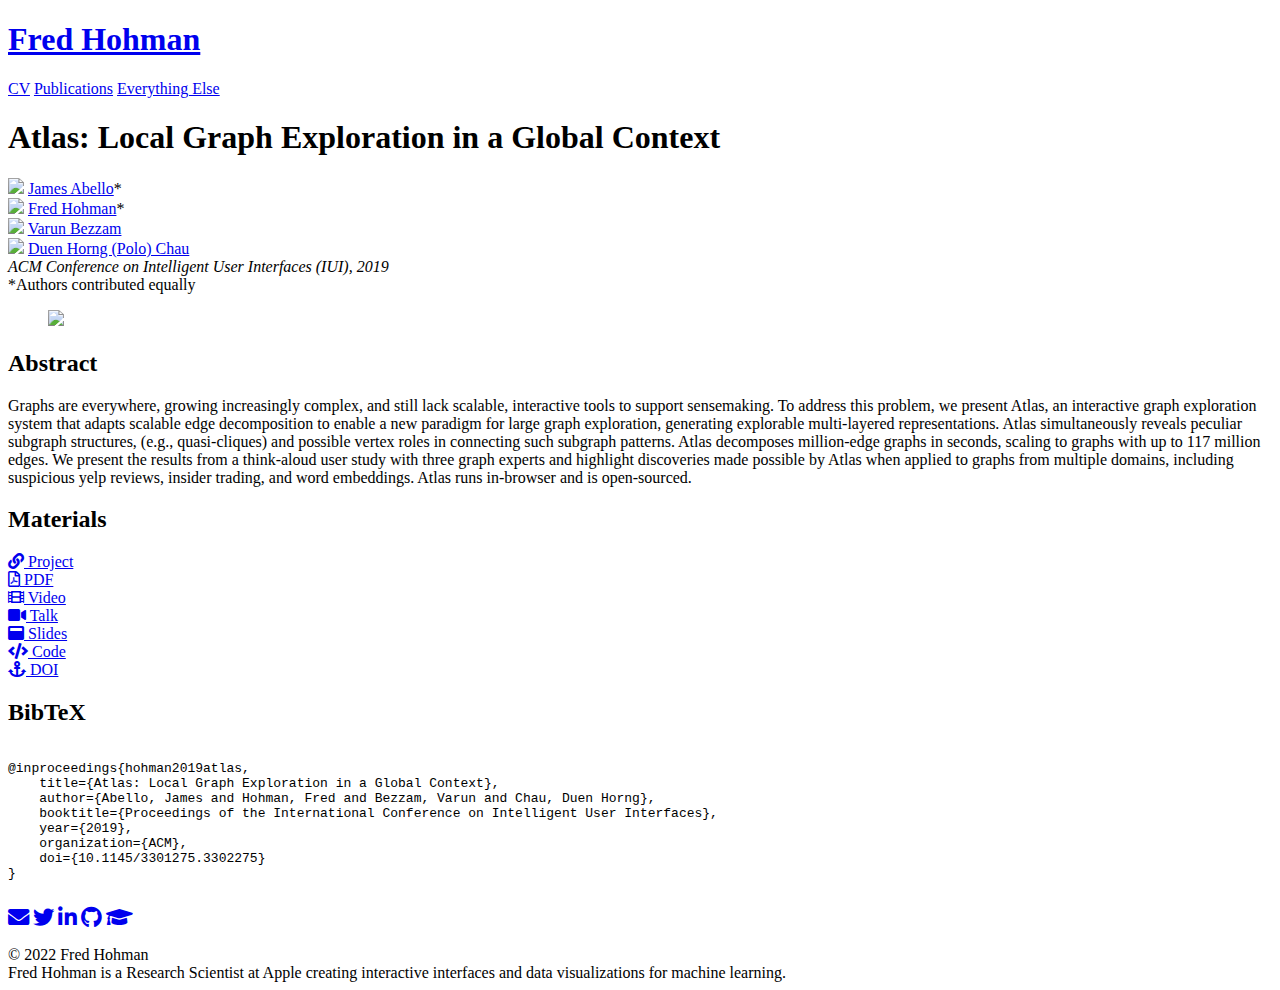
==== Graph Cities.html @ ca77910b "Add files via upload" ====
<!DOCTYPE html>
<html lang="en-US">
  <head>
  <meta charset="utf-8">
  <link href="https://gmpg.org/xfn/11" rel="profile">
  <link href="https://fonts.googleapis.com/css?family=Gaegu:300,700" rel="stylesheet">

  <!-- Enable responsiveness on mobile devices -->
  <meta name="viewport" content="width=device-width, initial-scale=1.0">

  <!-- Share card -->
  <meta name="twitter:card" content="summary" />
  <meta name="twitter:site" content="@fredhohman" />
  <meta name="twitter:creator" content="@fredhohman" />
  <meta property="og:url" content="https://fredhohman.com/" />
  <meta property="og:title" content="Fred Hohman" />
  <meta property="og:description" content="Fred Hohman is a Research Scientist at Apple creating interactive interfaces and data visualizations for machine learning." />
  <meta property="og:image" content="http://fredhohman.com/images/share.png" />

  <title>
    
      Atlas: Local Graph Exploration in a Global Context — Fred Hohman
    
  </title>

  <!-- CSS -->
  <link rel="stylesheet" href="C:\Users\anant\Documents\Graph Cities\styles.css">
  <!-- <link rel="stylesheet" href="styles.css"> -->
  <link href="https://use.fontawesome.com/releases/v5.5.0/css/all.css" rel="stylesheet">

  <!-- Icons -->
  <link rel="apple-touch-icon" sizes="180x180" href="/icons/apple-touch-icon.png?v=xQdLjRyXLj">
  <link rel="icon" type="image/png" sizes="32x32" href="/icons/favicon-32x32.png?v=xQdLjRyXLj">
  <link rel="icon" type="image/png" sizes="16x16" href="/icons/favicon-16x16.png?v=xQdLjRyXLj">
  <link rel="manifest" href="/icons/site.webmanifest?v=xQdLjRyXLj">
  <link rel="mask-icon" href="/icons/safari-pinned-tab.svg?v=xQdLjRyXLj" color="#313131">
  <link rel="shortcut icon" href="/icons/favicon.ico?v=xQdLjRyXLj">
  <meta name="msapplication-TileColor" content="#313131">
  <meta name="msapplication-config" content="/icons/browserconfig.xml?v=xQdLjRyXLj">
  <meta name="theme-color" content="#ffffff">

  <!-- Feed -->
  <link type="application/atom+xml" rel="alternate" href="https://fredhohman.com/feed.xml" title="Fred Hohman" />

  <!-- Google Analytics -->
  <script>
    (function(i,s,o,g,r,a,m){i['GoogleAnalyticsObject']=r;i[r]=i[r]||function(){
    (i[r].q=i[r].q||[]).push(arguments)},i[r].l=1*new Date();a=s.createElement(o),
    m=s.getElementsByTagName(o)[0];a.async=1;a.src=g;m.parentNode.insertBefore(a,m)
    })(window,document,'script','//www.google-analytics.com/analytics.js','ga');

    ga('create', 'UA-42146340-1', 'auto');
    ga('send', 'pageview');

  </script>

</head>

  <body>
    <header id="masthead">
	<h1>
  		<a href="/" title="Home">Fred Hohman</a>
  		<!-- <div class="mastheadspacer"/></div> -->
   		<!-- <span class="masthead-slash">/</span> -->
   		<!-- <small>Research Scientist at Apple</small> -->
	</h1>
	<nav>
		<a href="/cv">CV</a>
		<a href="/cv#publications">Publications</a>
		<a href="/everything-else">Everything Else</a>
	</nav>
</header>
    <main>
      <div id="paper-title-wrapper" class="l-screen">
    <h1>Atlas: Local Graph Exploration in a Global Context</h1>
    <div id="author-wrapper">
        
            <div class="author">
                

    <!-- <a href="https://www.cs.rutgers.edu/faculty/james-abello-monedero"> -->
        <img src="/images/people/james-abello.jpg" class="author-image">
    <!-- </a> -->


                
<a href="https://www.cs.rutgers.edu/faculty/james-abello-monedero">James Abello</a>*
            </div>
        
            <div class="author">
                

    <!-- <a href="https://fredhohman.com"> -->
        <img src="/images/people/fred-hohman.jpg" class="author-image">
    <!-- </a> -->


                
<a href="https://fredhohman.com">Fred Hohman</a>*
            </div>
        
            <div class="author">
                

    <!-- <a href="https://www.linkedin.com/in/varun-bezzam"> -->
        <img src="/images/people/varun-bezzam.jpg" class="author-image">
    <!-- </a> -->


                
<a href="https://www.linkedin.com/in/varun-bezzam">Varun Bezzam</a>
            </div>
        
            <div class="author">
                

    <!-- <a href="https://www.cc.gatech.edu/~dchau"> -->
        <img src="/images/people/polo-chau.jpg" class="author-image">
    <!-- </a> -->


                
<a href="https://www.cc.gatech.edu/~dchau">Duen Horng (Polo) Chau</a>
            </div>
        
    </div>
    <div id="venue"><i>ACM Conference on Intelligent User Interfaces (IUI), 2019</i></div>

    
	
	
    
    
        <div id="paper-equal-contribution"> *Authors contributed equally</div>
    

</div>


<figure class="l-middle">
    <img class="single" src="/images/papers/19-atlas-iui.png">
    <figcaption class="single"></figcaption>
</figure>


<h2>Abstract</h2>
<div><p>Graphs are everywhere, growing increasingly complex, and still lack scalable, interactive tools to support sensemaking.
To address this problem, we present Atlas, an interactive graph exploration system that adapts scalable edge decomposition to enable a new paradigm for large graph exploration, generating explorable multi-layered representations.
Atlas simultaneously reveals peculiar subgraph structures, (e.g., quasi-cliques) and possible vertex roles in connecting such subgraph patterns.
Atlas decomposes million-edge graphs in seconds, scaling to graphs with up to 117 million edges.
We present the results from a think-aloud user study with three graph experts and highlight discoveries made possible by Atlas when applied to graphs from multiple domains, including suspicious yelp reviews, insider trading, and word embeddings.
Atlas runs in-browser and is open-sourced.</p>
</div>

<h2>Materials</h2>
<div id="paper-materials">


	

	
	  <a href="/papers/atlas"><div><i class="fas fa-link" aria-hidden="true"></i> Project</div></a>
	

	

	
	  <a href="/papers/19-atlas-iui.pdf"><div><i class="far fa-file-pdf" aria-hidden="true"></i> PDF</div></a>
	

	

    
      <a href="https://youtu.be/38CMmvXNTiE"><div><i class="fas fa-film" aria-hidden="true"></i> Video</div></a>
	

	

	
	  <a href="https://www.youtube.com/watch?v=AoU3sZUjseU&feature=youtu.be"><div><i class="fas fa-video" aria-hidden="true"></i> Talk</div></a>
	

	

	
	  <a href="/slides/19-atlas-iui-slides.pdf"><div><i class="fas fa-window-maximize" aria-hidden="true"></i> Slides</div></a>
	

	

	
	  <a href="https://github.com/fredhohman/atlas"><div><i class="fas fa-code" aria-hidden="true"></i> Code</div></a>
	

	

	

	
	  <a href="https://doi.org/10.1145/3301275.3302275"><div><i class="fas fa-anchor" aria-hidden="true"></i> DOI</div></a>
	
	

</div>

<h2>BibTeX</h2>

<div class="highlighter-rouge bibtex bibtex-wrapper">
	<div class="highlight">
		<pre>			
@inproceedings{hohman2019atlas,
    title={Atlas: Local Graph Exploration in a Global Context},
    author={Abello, James and Hohman, Fred and Bezzam, Varun and Chau, Duen Horng},
    booktitle={Proceedings of the International Conference on Intelligent User Interfaces},
    year={2019},
    organization={ACM},
    doi={10.1145/3301275.3302275}
}
		</pre>
	</div>
</div>


    </main>
    <footer>
	<div id="footer-left">
		<a href="/cdn-cgi/l/email-protection#ee889c8b8a868186838f80ae898f9a8b8d86c08b8a9b"><i class="fa-lg fa fa-envelope footer-icon" aria-hidden="true"></i></a>
		<a href="https://www.twitter.com/fredhohman"><i class="fa-lg fab fa-twitter footer-icon" aria-hidden="true"></i></a>
		<a href="https://www.linkedin.com/in/fredhohman"><i class="fa-lg fab fa-linkedin-in footer-icon" aria-hidden="true"></i></a>
		<a href="https://github.com/fredhohman"><i class="fa-lg fab fa-github footer-icon" aria-hidden="true"></i></a>
		<a href="https://scholar.google.com/citations?user=1w0TLT8AAAAJ&hl=en"><i class="fa-lg fa fa-graduation-cap footer-icon" aria-hidden="true"></i></a>
		<br>
		<br>
		&copy; <time datetime="May 12, 2022">2022</time> Fred Hohman
	</div>
	<div id="footer-right">
		Fred Hohman is a Research Scientist at Apple creating interactive interfaces and data visualizations for machine learning.
	</div>
</footer>

  <script data-cfasync="false" src="/cdn-cgi/scripts/5c5dd728/cloudflare-static/email-decode.min.js"></script></body>
  
</html>
---- styles.css ----
*{box-sizing:border-box;-webkit-box-sizing:border-box;-moz-box-sizing:border-box;-webkit-font-smoothing:antialiased}html,body{margin:0;padding:0}html{font-family:-apple-system, BlinkMacSystemFont, "Segoe UI", Roboto, Helvetica, Arial, sans-serif, "Apple Color Emoji", "Segoe UI Emoji", "Segoe UI Symbol";font-size:16px;line-height:1.5}@media screen and (max-width: 768px){html{font-size:14px}}body{color:#414141;background-color:#fff;-webkit-text-size-adjust:100%;-ms-text-size-adjust:100%}img{display:block;max-width:100%;width:100%}.fake-image{height:50px;background-color:rgba(0,0,0,0.05);border:1px solid rgba(0,0,0,0.3);margin-top:0.5rem;margin-bottom:0.5rem;text-align:center;display:flex;flex-direction:column;justify-content:center}main,header,footer,#paper-title-wrapper{display:grid;justify-items:stretch;grid-template-columns:[screen-start] 1fr [page-start kicker-start] minmax(min-content, 3.5rem) [middle-start] minmax(min-content, 3.5rem) [text-start kicker-end] repeat(8, minmax(min-content, 3.5rem)) [text-end gutter-start] minmax(min-content, 3.5rem) [middle-end] minmax(min-content, 3.5rem) [page-end gutter-end] 1fr [screen-end];grid-column-gap:1.5rem}@media screen and (max-width: 768px){main,header,footer,#paper-title-wrapper{grid-template-columns:[screen-start] 8px [page-start kicker-start text-start gutter-start middle-start] repeat(8, 1fr) [text-end page-end gutter-end kicker-end middle-end] 8px [screen-end];grid-column-gap:0.5rem}}main>*{grid-column:text}.l-kicker{grid-column:kicker}.l-gutter{grid-column:gutter}.l-text{grid-column:text}.l-middle{grid-column:middle}.l-page{grid-column:page}.l-screen{grid-column:screen}.l-screen-inset{grid-column:screen;margin-left:1rem;margin-right:1rem}h1{font-size:2.5rem;margin-top:1rem;margin-bottom:0.5rem;line-height:1.25}h2{font-size:2rem;margin-top:1rem;margin-bottom:0.5rem}h3{font-size:1.5rem;margin-top:1rem;margin-bottom:0.5rem}h4{font-size:1.25rem;margin-top:1rem;margin-bottom:0.5rem}h5{font-size:1rem;margin-top:1rem;margin-bottom:0.5rem}h6{font-size:0.875rem;margin-top:1rem;margin-bottom:0.5rem}p{margin-top:0.75rem;margin-bottom:0.75rem}a{color:#357edd;text-decoration:none}a:hover,a:focus{color:#00449e;text-decoration:underline;text-decoration-color:#aaa}hr{margin:1.5rem 0;border:0;border-top:1px solid #ddd}abbr{font-size:85%;font-weight:bold;color:#555;text-transform:uppercase}blockquote{padding:0rem 1rem;margin:0rem;color:#777;border-left:0.25rem solid #eee}@media (max-width: 768px){blockquote{padding-right:5rem;padding-left:1.25rem}}a[href^="#fn:"],a[href^="#fnref:"]{display:inline-block;margin-left:.1rem;font-weight:bold}.footnotes{margin-top:2rem;font-size:85%}.lead{font-size:1.3rem;font-weight:300;color:#333}time{color:#777}ul,ol{padding-left:0}@media (max-width: 768px){ul,ol{padding-left:1rem}}code,pre{font-family:Consolas, monaco, monospace}code{padding:.25rem .5rem;font-size:85%;color:#bf616a;background-color:#f4f4f4;border-radius:3px}pre{margin-top:0;margin-bottom:1rem}pre code{padding:0;font-size:100%;color:inherit;background-color:transparent}.highlight{background:#ffffff}.highlight .c{color:#999988;font-style:italic}.highlight .err{color:#a61717;background-color:#e3d2d2}.highlight .k{font-weight:bold}.highlight .o{font-weight:bold}.highlight .cm{color:#999988;font-style:italic}.highlight .cp{color:#999999;font-weight:bold}.highlight .c1{color:#999988;font-style:italic}.highlight .cs{color:#999999;font-weight:bold;font-style:italic}.highlight .gd{color:#000000;background-color:#fdd}.highlight .gd .x{color:#000000;background-color:#faa}.highlight .ge{font-style:italic}.highlight .gr{color:#a00}.highlight .gh{color:#999}.highlight .gi{color:#000000;background-color:#dfd}.highlight .gi .x{color:#000000;background-color:#afa}.highlight .go{color:#888}.highlight .gp{color:#555}.highlight .gs{font-weight:bold}.highlight .gu{color:#aaa}.highlight .gt{color:#a00}.highlight .kc{font-weight:bold}.highlight .kd{font-weight:bold}.highlight .kp{font-weight:bold}.highlight .kr{font-weight:bold}.highlight .kt{color:#445588;font-weight:bold}.highlight .m{color:#099}.highlight .s{color:#d14}.highlight .na{color:teal}.highlight .nb{color:#0086B3}.highlight .nc{color:#445588;font-weight:bold}.highlight .no{color:teal}.highlight .ni{color:purple}.highlight .ne{color:#990000;font-weight:bold}.highlight .nf{color:#990000;font-weight:bold}.highlight .nn{color:#555}.highlight .nt{color:navy}.highlight .nv{color:teal}.highlight .ow{font-weight:bold}.highlight .w{color:#bbb}.highlight .mf{color:#099}.highlight .mh{color:#099}.highlight .mi{color:#099}.highlight .mo{color:#099}.highlight .sb{color:#d14}.highlight .sc{color:#d14}.highlight .sd{color:#d14}.highlight .s2{color:#d14}.highlight .se{color:#d14}.highlight .sh{color:#d14}.highlight .si{color:#d14}.highlight .sx{color:#d14}.highlight .sr{color:#009926}.highlight .s1{color:#d14}.highlight .ss{color:#990073}.highlight .bp{color:#999}.highlight .vc{color:teal}.highlight .vg{color:teal}.highlight .vi{color:teal}.highlight .il{color:#099}.css .o,.css .o+.nt,.css .nt+.nt{color:#999}#masthead{border-bottom:1px solid #ddd;padding-top:1rem;padding-bottom:1rem}#masthead>h1{grid-column:text-start / 8;font-size:1.25rem;margin-top:0.25rem;margin-bottom:0.25rem}#masthead>h1>a{color:#414141}#masthead>nav{grid-column:8 / text-end;display:flex;flex-direction:row;align-items:center;justify-content:flex-end;font-size:1rem}nav>a{margin-left:1rem;margin-right:0rem}@media screen and (max-width: 768px){#masthead{padding-top:0.5rem;padding-bottom:0.5rem}#masthead>h1{grid-column:page;margin-bottom:0.5rem}#masthead>nav{grid-column:page;justify-content:flex-start}nav>a{margin-left:0rem;margin-right:1rem}}footer{background-color:#1E1E24;color:#e6e6e6;padding-bottom:3rem;padding-top:3rem;margin-top:2em}#footer-left{grid-column:text-start / 8}#footer-left>time{color:#e6e6e6}#footer-right{grid-column:8 / text-end}.footer-icon{margin-right:0.75rem;color:#e6e6e6}@media screen and (max-width: 768px){#footer-left,#footer-right{grid-column:page}#footer-left{margin-bottom:1rem}}.message{margin-bottom:1rem;padding:1rem;color:#777;border:1px solid;border-color:#ddd}table{margin-bottom:1rem;width:100%;font-size:85%;border:1px solid #ddd;border-collapse:collapse}td,th{padding:0.75rem 0.75rem;border:1px solid #ddd}th{text-align:left;text-transform:uppercase}tbody tr:nth-child(odd) td,tbody tr:nth-child(odd) th{background-color:#f6f6f6}button{font-size:0.75rem;padding-top:0.65rem;padding-bottom:0.75rem;padding-right:1rem;padding-left:1rem;background:#fff;border:solid 1px #357edd;-webkit-transition:0.35s color ease, 0.35s background-color ease;-moz-transition:0.35s color ease, 0.35s background-color ease;-ms-transition:0.35s color ease, 0.35s background-color ease;-o-transition:0.35s color ease, 0.35s background-color ease;transition:0.35s color ease, 0.35s background-color ease}button:hover,button.hover{border-color:#357edd;background-color:#357edd;color:#fff;cursor:pointer}button:hover a{text-decoration:none;color:#fff}fieldset{border:1px solid #ccc;padding:1rem}fieldset legend{padding:0.25rem 0.5rem;margin-left:1rem}figure{display:block;margin-top:1rem;margin-bottom:1rem;margin-left:0;margin-right:0}figure figcaption{display:block;text-align:center;color:#777;font-size:1rem;margin-top:0.5rem}.figure-grid{display:grid;grid-template-columns:1fr 1fr;grid-column-gap:0.5rem}.figure-grid-left{grid-column:1 / 2}.figure-grid-right{grid-column:2 / 3}#intro-wrapper>div,.intro-text{font-size:1.2em}#intro-wrapper{display:grid;grid-template-columns:repeat(8, 1fr);grid-column-gap:2rem;grid-auto-rows:minmax(3rem, auto);grid-row-gap:1rem;margin-top:3rem}.intro-left{grid-column:1 / 6}.intro-right{grid-column:6 / 9}#intro-image{grid-row:2;border-radius:0.5rem}#intro-title-wrapper{display:flex;flex-direction:column;justify-content:center;grid-column:1 / 9;margin-bottom:1.5rem}#intro-title{color:#111;font-weight:600;margin-bottom:0rem;margin-top:0rem;font-size:3rem}#intro-subtitle{font-size:1.57rem;color:#999}#intro-subtitle-link{color:#357edd}#intro-image-links{grid-row:3;background-color:#f4f4f4;border-radius:0.5rem;padding:1rem;font-size:1rem !important;display:flex;flex-direction:column;justify-content:center}#intro-cv-wrapper{grid-row:4;background-color:#e4f2ff;border-radius:0.5rem;padding:1rem;font-size:1rem !important}#intro-cv>a{color:#414141}.intro-logo{display:inline;width:21px;vertical-align:middle}.feature-title{margin-top:2.5rem;margin-bottom:1rem;font-size:2rem;font-weight:400}.feature-title>a{font-weight:600}#everything-else{display:grid;grid-template-columns:repeat(5, 1fr)}#everything-else>a{background-color:rgba(0,0,0,0.025);border-radius:0.5rem;padding:1rem 0.75rem;margin:0.25rem;text-align:center;grid-column:1fr;display:flex;flex-direction:column;justify-content:center;transition:all .2s ease-in-out}#everything-else>a:hover{text-decoration:none;background:rgba(0,0,0,0.05);transform:scale(1.03)}@media screen and (max-width: 1100px){#intro-wrapper,.feature-title,.intro-text,.home-hr{grid-column:page !important}.cover-wrapper{max-width:800px}#everything-else{grid-column:page !important}}@media screen and (max-width: 768px){.intro-left,.intro-right{grid-column:1/9}#intro-title-wrapper{grid-row:1 / 2}#intro-image{grid-row:2 / 3}#intro-image-links{grid-row:3 / 4}#intro-right-cv{grid-row:4 / 5}#intro-image,#intro-image-links,#intro-right-cv{grid-column:1 / 6}#intro-subtitle{line-height:1.5}#everything-else{grid-template-columns:repeat(1, 1fr)}}.cover-wrapper{display:flex;flex-flow:row wrap;justify-content:center;gap:1rem}.cover{height:405px;width:255px;text-align:left;display:flex;flex-direction:column;justify-content:space-between;background-color:rgba(0,0,0,0.025);border-radius:1rem;transition:all .2s ease-in-out}.cover:hover{text-decoration:none;background-color:rgba(0,0,0,0.05);transform:scale(1.03)}.cover-inner{padding:0.5rem 1rem 1rem 1rem;display:flex;flex-direction:column;justify-content:space-between;flex-grow:1}.cover-title{font-size:1.4rem;text-transform:capitalize;font-weight:600;color:#313131;line-height:1.3}.cover-title a{color:#313131}.cover-top a:hover{text-decoration:none !important}.cover-subtitle{font-size:0.875rem;color:#777}.cover-footer-wrapper{display:flex;justify-content:space-between}.cover-venue,.cover-year,.cover-links{font-size:0.75rem;padding-top:0.5rem}.cover-venue{font-style:italic;font-weight:500}.cover-year{display:flex;flex-direction:column;justify-content:flex-end;text-align:right}.cover-image{width:100%;padding:0.5rem}.cover-image>a>img{border-radius:0.5rem;border:1px solid rgba(0,0,0,0.05);background-color:white}.cover-link{text-decoration:none}@media screen and (max-width: 768px){.cover{width:100%;height:auto;margin-top:0.5rem;margin-bottom:0.5rem;margin-left:0rem !important;margin-right:0rem !important}}@media screen and (max-width: 1100px){.cover-wrapper{grid-column:page;justify-content:left}.cover{margin-left:0rem;margin-right:1rem}}#cv{margin-top:1rem;margin-bottom:3rem}#cv>*{grid-column:text-start / page-end}#cv a{color:#414141}#cv a:hover{color:#00449e}#cv a b{color:#333}#cv a b:hover{color:#00449e}#cv-title{margin-bottom:0rem}#cv-title>a,#cv-title>a:hover{color:#333;font-weight:600;text-decoration:none}#cv-subtitle{font-size:1.25rem;margin-top:0rem;margin-bottom:0.25rem}#cv h2{font-weight:500}#cv h3{font-weight:300;margin-top:0rem}.cv-ai{color:#ff6300}.cv-vis{color:#357edd}.cv-image-links-wrapper{display:flex;font-size:0.85rem}.cv-image-links{flex:1}.cv-social-link{display:flex}.cv-social-link-icon-wrapper{flex:0 0 25px;text-align:center;margin-right:0.5rem}.cv-social-link-text-wrapper{flex:1}.cv-social-link-text-wrapper>a{color:#414141}#cv-toc{grid-column:page-start / kicker-end}#cv-toc>ul{list-style-type:none}.cv-left-date{grid-column:kicker !important;text-align:right;font-size:0.7rem;display:flex;flex-direction:column;justify-content:center}.cv-description{color:#999 !important;font-size:0.875rem;font-weight:300}.cv-spacer{margin-top:0.75rem;display:block}.cv-spacer-medium{margin-top:0.5rem;display:block}.cv-spacer-small{margin-top:0.25rem;display:block}.appears-on,.appears-on a{font-size:0.825rem;font-weight:400}.parametric-articles,.parametric-articles>.cv-description{font-size:0.825rem}.parametric-articles{padding-left:1rem;border-left:1px solid #ddd;margin-top:0.5rem}.parametric-article-title{font-weight:600}.cv-award{color:#ffb700;font-weight:600;font-size:0.75rem}.cv-service-title{margin-top:0.7rem;margin-bottom:0rem}.pub-misc,.pub-misc{font-size:0.75rem}.pub-misc a{color:#357edd !important;margin-right:0.5rem;white-space:nowrap}.pub-misc a:hover{color:#00449e !important;text-decoration:none}.equal-contribution{color:#777}.cv-blue-link a{color:#357edd !important}.cv-blue-link a:hover{color:#00449e !important}.bibtex-wrapper{overflow-x:scroll;background-color:rgba(0,0,0,0.025);border-radius:0.5rem;padding-left:1rem;padding-top:0.75rem;padding-bottom:0rem;margin-top:1rem;margin-bottom:0.5rem;font-size:0.75rem}.highlight{width:0}@media screen and (max-width: 768px){.cv-left-date{text-align:left}.cv-image-links-wrapper{display:block}}#paper-title-wrapper{background-color:#f4f4f4;padding-top:3rem;padding-bottom:3rem;margin-bottom:1rem;border-bottom:1px solid #ddd}#paper-title-wrapper>h1{grid-column:middle;line-height:1.25;margin-top:0rem;text-align:center}#author-wrapper{grid-column:text;display:grid;grid-template-columns:repeat(4, 1fr);grid-column-gap:0.875rem;margin-top:1rem;margin-bottom:1rem}.author{text-align:center;font-size:1.1em;line-height:1.25;margin-top:0.5rem;margin-bottom:0.5rem}.author-image{height:80px;width:80px;border-radius:40px;margin:0 auto;margin-bottom:0.5rem}.author>a{color:#414141}#venue,#paper-award,#paper-equal-contribution{grid-column:text;color:#555;font-size:1.1em}#paper-award{color:#ffb700;margin-top:0.5rem}#paper-equal-contribution{margin-top:0.5rem}#paper-materials{display:grid;grid-template-columns:repeat(4, 1fr)}#paper-materials>a{background-color:rgba(0,0,0,0.025);border-radius:0.5rem;padding:0.75rem;margin:0.25rem;text-align:center;grid-column:1fr;transition:all .2s ease-in-out}#paper-materials>a:hover{background:rgba(0,0,0,0.05);transform:scale(1.03);text-decoration:none}@media screen and (max-width: 768px){#author-wrapper{grid-template-columns:repeat(3, 1fr)}#paper-title-wrapper>h1{text-align:left}#paper-materials{grid-template-columns:repeat(2, 1fr)}}.cd-wrapper{display:flex;flex-wrap:wrap;justify-content:center}.cd-link{text-decoration:none !important}.cd{background:#fff;display:inline-block;height:130px;width:130px;border:1px solid #ddd;transition:all 0.2s ease-in-out;cursor:pointer;margin:0.5rem;border-radius:0.25rem}.cd:hover{text-decoration:none;border:1px solid #111;transform:scale(1.1)}.cd-inner{text-align:center;display:flex;flex-direction:column;justify-content:center;height:130px;border-radius:50%;margin:12px;width:106px;height:106px !important;background-color:#eee}.cd-inner-hole{height:26px;width:26px;margin-left:40px;margin-right:40px;margin-top:5px;margin-bottom:5px;background:#fff;border-radius:50%}.cd-label{font-family:'Gaegu', cursive;font-weight:700;font-size:1.15rem;opacity:0.8;background-color:#fff;border:1px solid #555;color:#111;height:30px;display:flex;flex-direction:column;justify-content:center}.cd-label-year{font-family:'Gaegu', cursive;font-weight:300;font-size:1rem;color:#fff;height:30px}.january{background:linear-gradient(135deg, #13f1fc 0%, #0470dc 100%)}.february{background:linear-gradient(135deg, #F5515F 0%, #A1051D 100%)}.march{background:linear-gradient(135deg, #65799b 0%, #5e2563 100%)}.april{background:linear-gradient(135deg, #C56CD6 0%, #3425AF 100%)}.may{background:linear-gradient(135deg, #f02fc2 0%, #6094ea 100%)}.june{background:linear-gradient(135deg, #c3ec52 0%, #0ba29d 100%)}.july{background:linear-gradient(135deg, #184e68 0%, #57ca85 100%)}.august{background:linear-gradient(135deg, #F36265 0%, #961276 100%)}.september{background:linear-gradient(135deg, #fcdf8a 0%, #f38381 100%)}.october{background:linear-gradient(135deg, #fad961 0%, #f76b1c 100%)}.november{background:linear-gradient(135deg, #f2d50f 0%, #da0641 100%)}.december{background:linear-gradient(135deg, #5b247a 0%, #1bcedf 100%)}.dissertation-subtitle{font-size:1.35rem}.dissertation-wrapper{margin-top:1rem;margin-bottom:1rem;padding:1rem;background-color:rgba(0,0,0,0.025);border-radius:16px;display:flex;flex-direction:row;column-gap:1rem}.dissertation-cover{flex:1;display:flex;align-items:center}.dissertation-cover>a>img{border:1px solid;border-color:#ddd}.dissertation-cover>a>img:hover{border-color:#333}.dissertation-info{flex:3;display:flex;align-items:center}.dissertation-info>div>p{margin-top:0.2rem;margin-bottom:0.2rem}.document-metadata{font-size:0.75rem;font-weight:600}.iii{width:50%;margin:0 auto}.sc{font-variant:small-caps}.talk-wrapper{display:flex;flex-direction:column;padding-top:1rem}.talk-video{flex:1.6}.talk-sidebar{flex:1;padding-top:0rem;padding-bottom:1rem;padding-right:0rem;padding-left:0rem}.talk-sidebar>ul{list-style-type:none;padding:0;margin:0;display:grid;grid-template-columns:1fr 1fr;grid-column-gap:0.5rem}.talk-sidebar>ul>li{border-radius:0.5rem;padding-right:2rem;margin:0.3rem 0;background-color:rgba(0,0,0,0.025);display:flex;flex-direction:row;cursor:pointer;column-gap:0.75rem;font-weight:500;transition:all .2s ease-in-out}.talk-sidebar>ul>li:hover{background-color:rgba(0,0,0,0.1);transform:scale(1.02)}.talk-thumbnail{width:5.5rem;flex-basis:5.5rem;flex-grow:0;flex-shrink:0;background-color:gray;border-radius:0.35rem;border:3px solid #222222;margin:0.25rem}.talk-sidebar-timestamp{display:flex;align-items:center;font-size:small}.talk-sidebar-timestamp-badge{color:#357edd;background-color:#e4f2ff;padding:2px;border-radius:4px}@media screen and (max-width: 768px){.dissertation-cover{flex:1}.talk-wrapper{flex-direction:column}.talk-video{flex:1}.talk-sidebar{flex:1}.talk-sidebar>ul{grid-template-columns:1fr;grid-column-gap:0.5rem}}@media print{i{font-family:-apple-system, "Segoe UI", Roboto, Helvetica, Arial, sans-serif, "Apple Color Emoji", "Segoe UI Emoji", "Segoe UI Symbol"}}
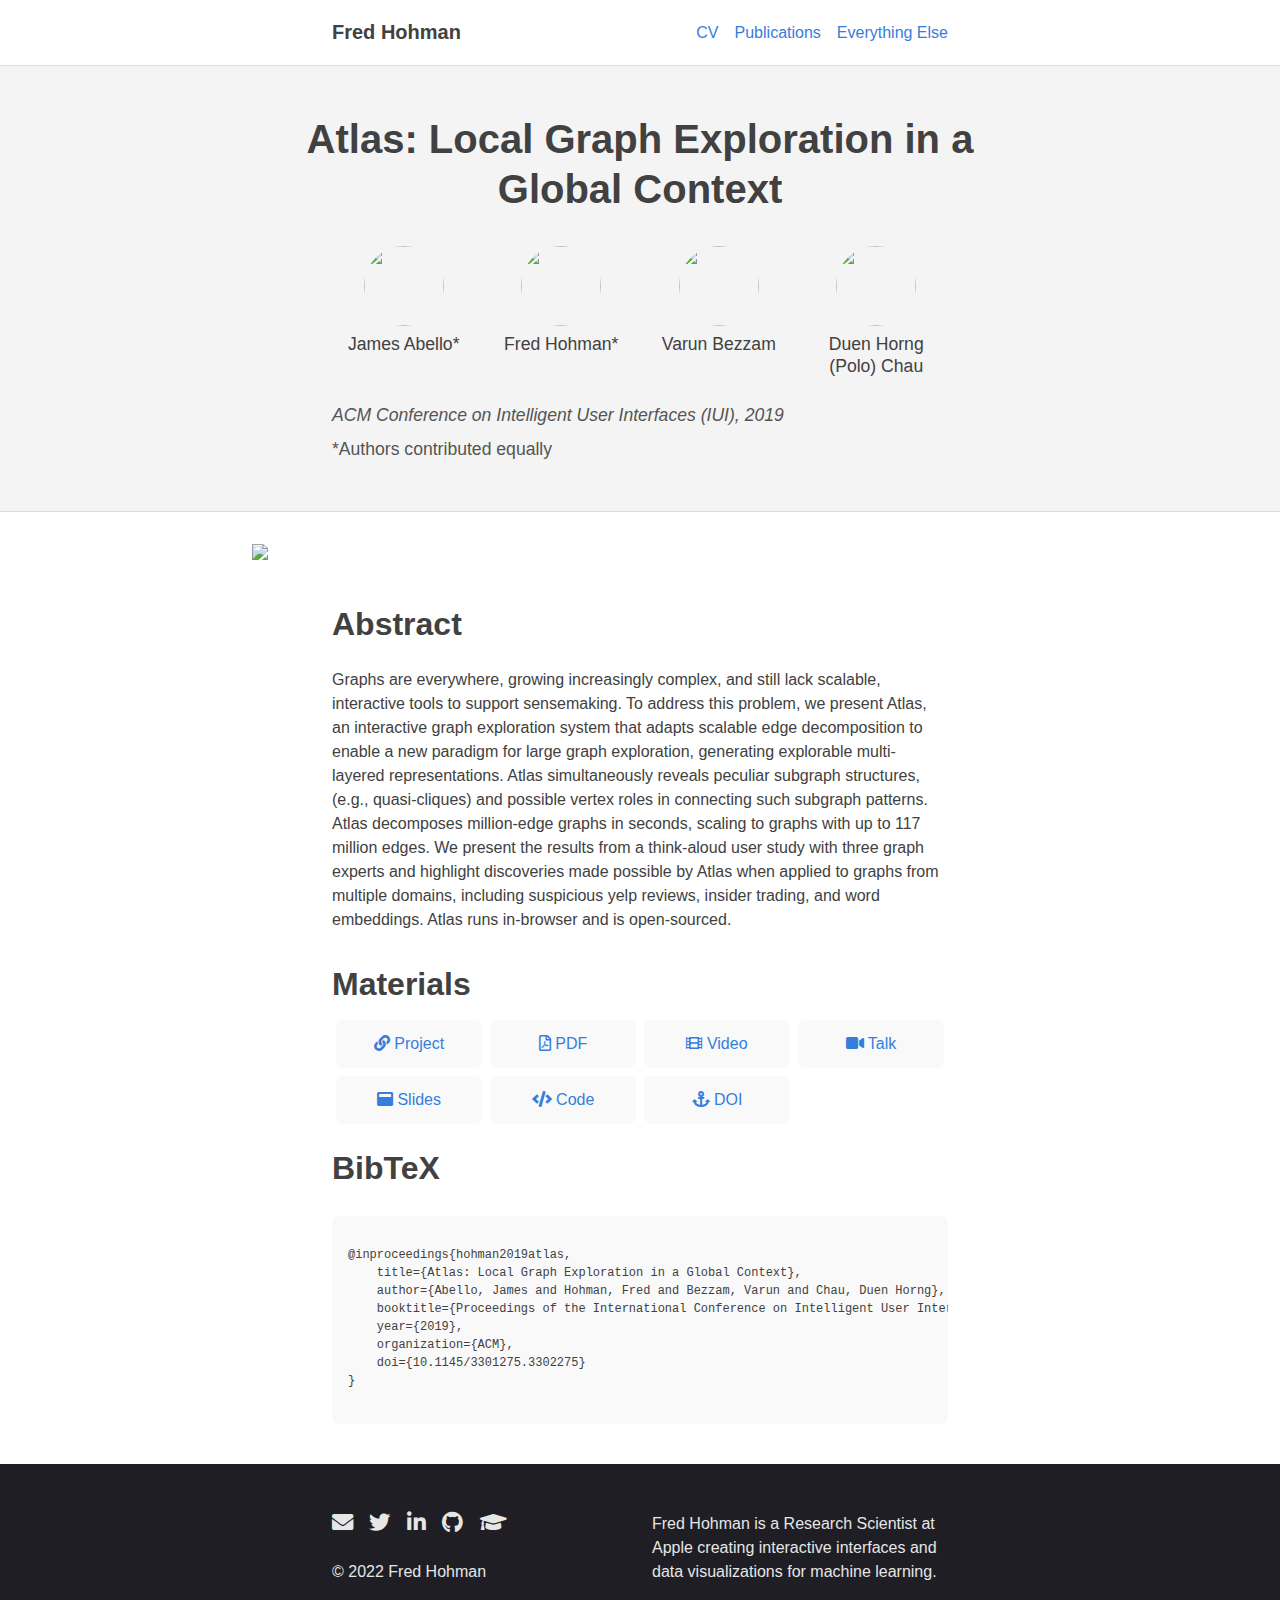
==== commit 6e65b799: "Changed CSS file from local to global" ====
--- a/Graph Cities.html
+++ b/Graph Cities.html
@@ -25,7 +25,7 @@
   </title>
 
   <!-- CSS -->
-  <link rel="stylesheet" href="C:\Users\anant\Documents\Graph Cities\styles.css">
+  <link rel="stylesheet" href="styles.css">
   <!-- <link rel="stylesheet" href="styles.css"> -->
   <link href="https://use.fontawesome.com/releases/v5.5.0/css/all.css" rel="stylesheet">
 
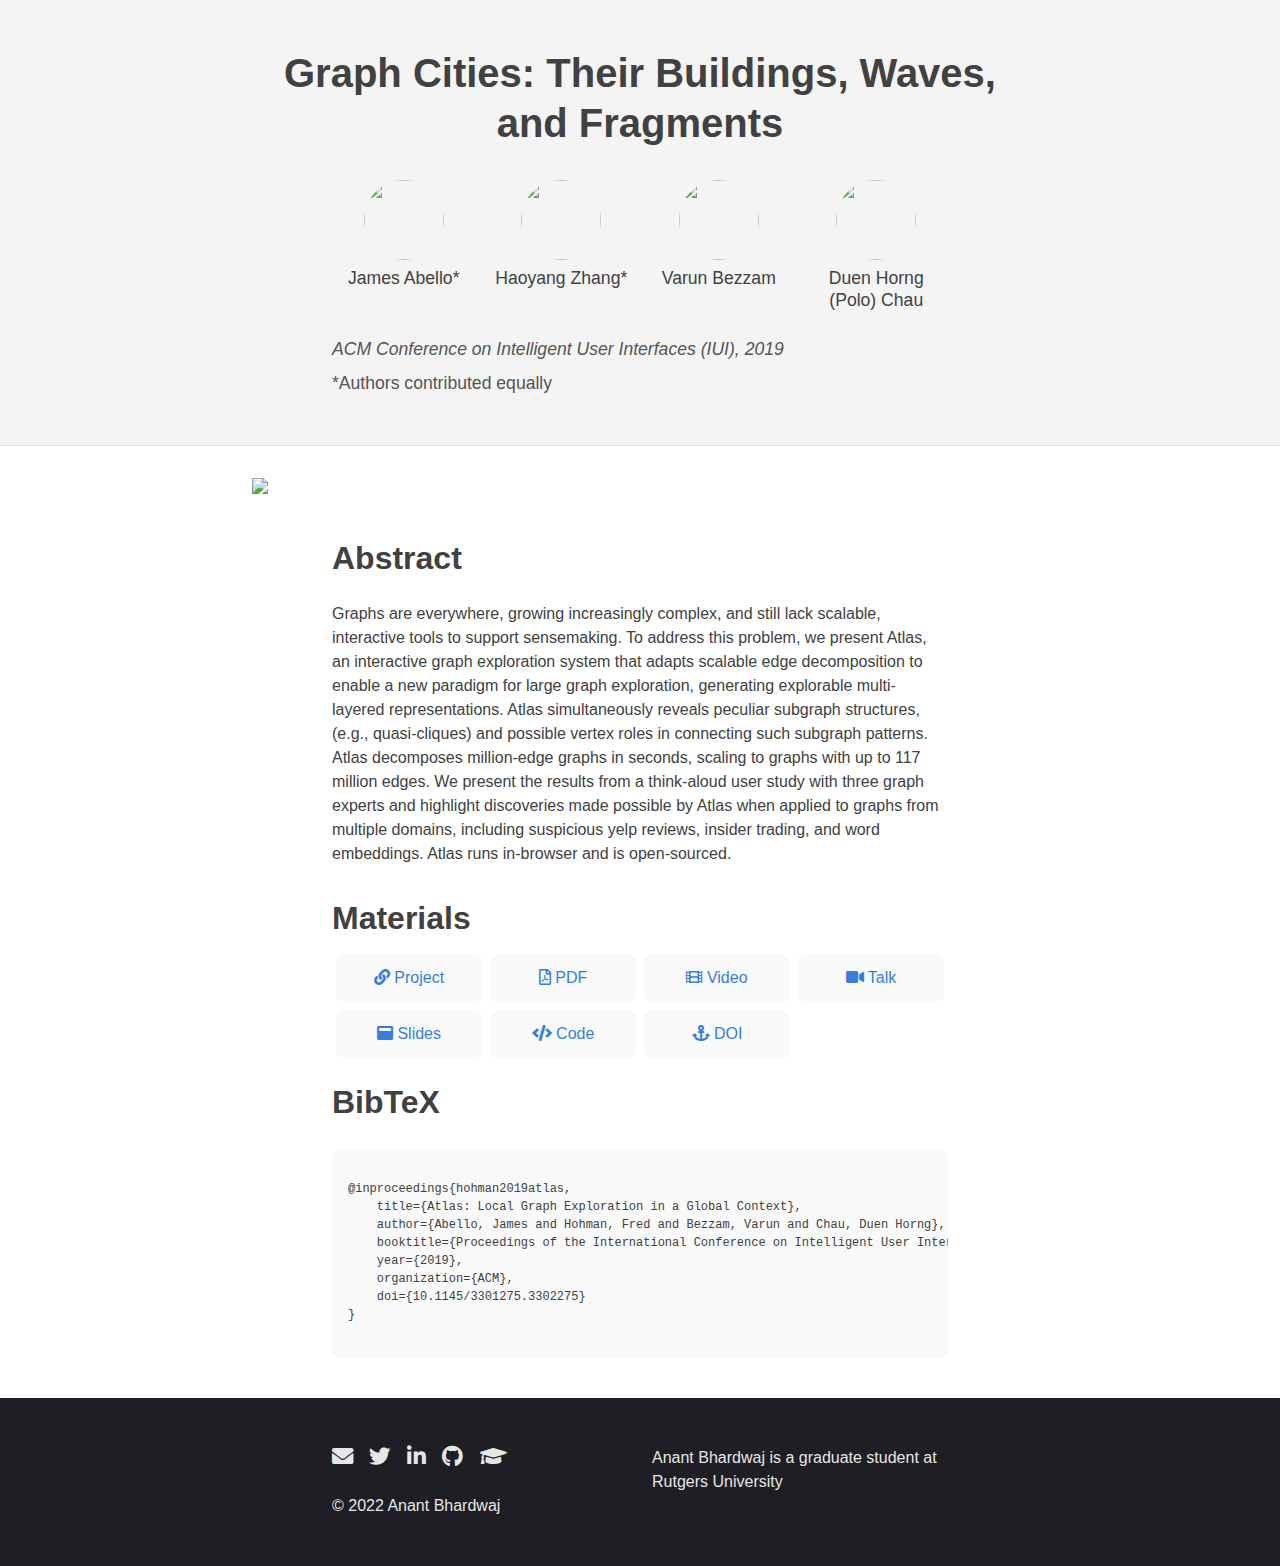
==== commit 5821aa1f: "Changed the header and footer" ====
--- a/Graph Cities.html
+++ b/Graph Cities.html
@@ -20,7 +20,8 @@
 
   <title>
     
-      Atlas: Local Graph Exploration in a Global Context — Fred Hohman
+    Graph Cities: Their Buildings, Waves, and Fragments
+
     
   </title>
 
@@ -58,22 +59,22 @@
 </head>
 
   <body>
-    <header id="masthead">
+    <!--<header id="masthead">
 	<h1>
   		<a href="/" title="Home">Fred Hohman</a>
-  		<!-- <div class="mastheadspacer"/></div> -->
-   		<!-- <span class="masthead-slash">/</span> -->
-   		<!-- <small>Research Scientist at Apple</small> -->
+  		 <div class="mastheadspacer"/></div> 
+   		<span class="masthead-slash">/</span> 
+   		 <small>Research Scientist at Apple</small> 
 	</h1>
 	<nav>
 		<a href="/cv">CV</a>
 		<a href="/cv#publications">Publications</a>
 		<a href="/everything-else">Everything Else</a>
 	</nav>
-</header>
+</header>-->
     <main>
       <div id="paper-title-wrapper" class="l-screen">
-    <h1>Atlas: Local Graph Exploration in a Global Context</h1>
+    <h1>Graph Cities: Their Buildings, Waves, and Fragments</h1>
     <div id="author-wrapper">
         
             <div class="author">
@@ -92,12 +93,12 @@
                 
 
     <!-- <a href="https://fredhohman.com"> -->
-        <img src="/images/people/fred-hohman.jpg" class="author-image">
-    <!-- </a> -->
-
-
-                
-<a href="https://fredhohman.com">Fred Hohman</a>*
+        <img src="" class="author-image">
+    <!-- </a> -->
+
+
+                
+<a href="https://www.linkedin.com/in/haoyangzhang0428/en">Haoyang Zhang</a>*
             </div>
         
             <div class="author">
@@ -232,10 +233,10 @@
 		<a href="https://scholar.google.com/citations?user=1w0TLT8AAAAJ&hl=en"><i class="fa-lg fa fa-graduation-cap footer-icon" aria-hidden="true"></i></a>
 		<br>
 		<br>
-		&copy; <time datetime="May 12, 2022">2022</time> Fred Hohman
+		&copy; <time datetime="May 12, 2022">2022</time> Anant Bhardwaj
 	</div>
 	<div id="footer-right">
-		Fred Hohman is a Research Scientist at Apple creating interactive interfaces and data visualizations for machine learning.
+		Anant Bhardwaj is a graduate student at Rutgers University
 	</div>
 </footer>
 
